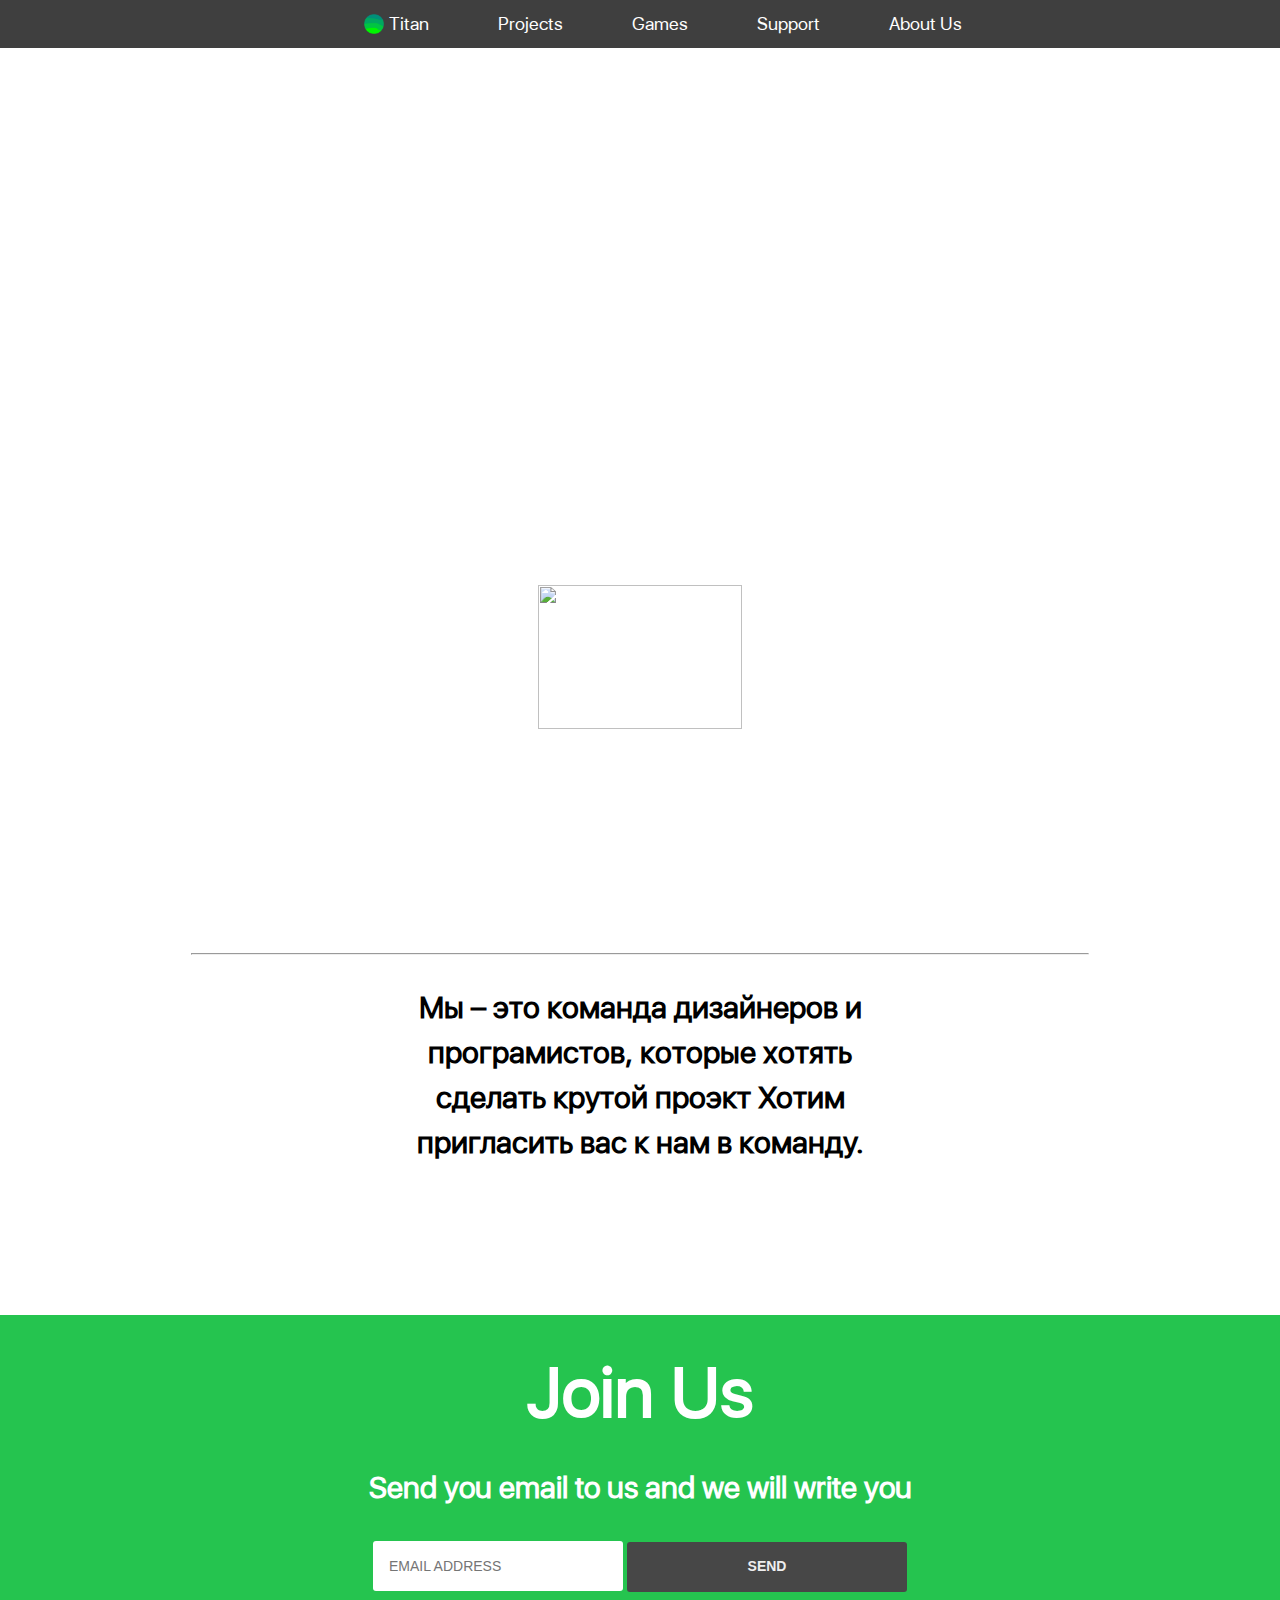
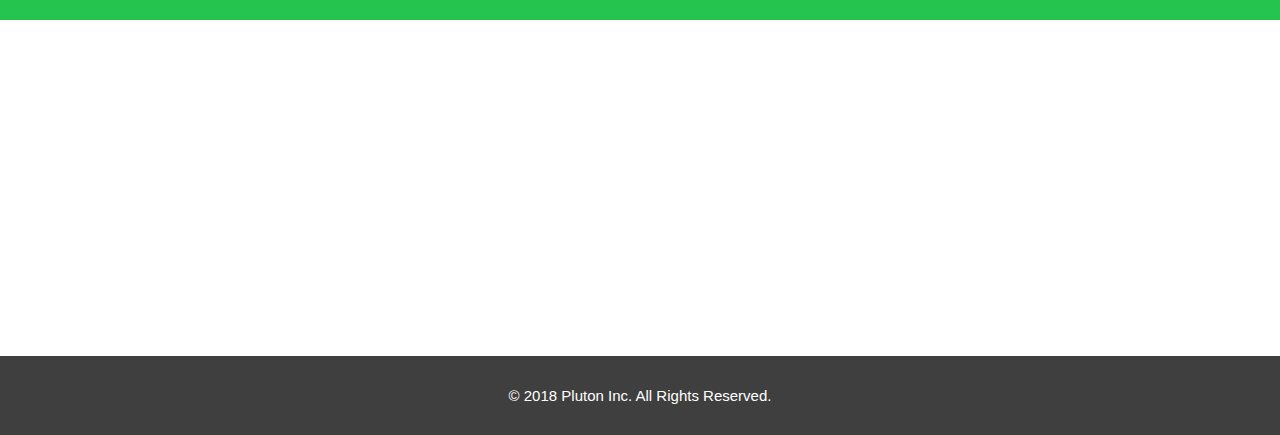
==== index.html @ fa15dbd5 "titanpl1" ====
<!DOCTYPE>
<html>
<head>
<meta charset="utf-8">
<meta name="viewport" content="width=device-width, initial-scale=0.6">
<title>Pluton</title>
<link rel="icon" href="i.png" type="image/x-icon">
<link href="https://fonts.googleapis.com/css?family=Concert+One" rel="stylesheet">
<link rel="stylesheet" href="css/style.css">
<style>
body{
margin:0;
padding:0;
}


@font-face {
    font-family: Apple; 
    src: url(9651.ttf); 
   }
   h1 {
    font-family: Apple;
    font-weight: bold;
   }

.lar{
    background:url(i.png) no-repeat left center; 
    background-size: 20px; 
    display:inline-block;
    vertical-align:bottom;
    padding-left: 25px;


}

.parallax { 
   
    background-image: url("j.jpg");

    
    height:65%;

    /* Create the parallax scrolling effect */
    background-attachment: fixed;
    background-position: center;
    background-repeat: no-repeat;
    background-size: cover;
}
.parallas { 
   
   background-image: url("l.jpg");

   
   height: 150px; 
   width: 100%;

   /* Create the parallax scrolling effect */
   background-attachment: fixed;
   background-position: center;
   background-repeat: no-repeat;
   background-size: cover;
}
img{
margin: 0px;
padding: 0px;


}    
#u{
    position: fixed;
    margin: 0px;
    padding:0px;
    width: 100%;
    top: -16px;
}
li>a{
text-decoration:none;
color:white;
transition: 0.3s;
}

.image {
	position: relative;
	
}

h2 {
    font-family: Concert One;
    color:white;
	position: absolute;
	top	: 200px;
	left: 0;
	
}
p{

font-family: Apple;
font-weight: bold;
font-size: 30px;
color:rgb(0, 0, 0);
-webkit-font-smoothing: antialiased;
width: 40%;
}
   h3{
    margin: 0px;
    font-family: Apple;
    font-weight: bold;
    font-size: 70px;
    color:rgb(255, 255, 255);
    -webkit-font-smoothing: antialiased;
   }
   h4{
    margin: 0px;
    font-family: Apple;
    font-weight: bold;
    font-size: 30px;
    color:rgb(255, 255, 255);
    -webkit-font-smoothing: antialiased;
   }
   h5{

    margin: 0px;
    font-family: Arial;
    font-weight: normal;
    font-size: 15px;
    color:rgb(255, 255, 255);
    -webkit-font-smoothing: antialiased;
   }

</style>

</head>
             

<body>
<nav id="u">
<center>
<ul class="op">
        
<li><a href="#"class="lar">Titan</a></li>
<li><a href="pro.html">Projects</a></li>
<li><a href="ind.html">Games</a></li>
<li><a href="sup.html">Support</a></li>
<li><a href="about.html">About Us</a></li>


<script src="https://www.gstatic.com/firebasejs/4.9.1/firebase.js"></script>
<script>
  // Initialize Firebase
  var config = {
    apiKey: "AIzaSyA7Zx9JoY5q5rNnSoeyCvWD6diNMVBMjug",
    authDomain: "pluto-39d83.firebaseapp.com",
    databaseURL: "https://pluto-39d83.firebaseio.com",
    projectId: "pluto-39d83",
    storageBucket: "",
    messagingSenderId: "145833631092"
  };
  firebase.initializeApp(config);
</script>



</ul>
</center>
</nav> 

<script>
        var h_hght = -15; 
        var h_mrg = 0;    
                         
        $(function(){
         
            var elem = $('#u');
            var top = $(this).scrollTop();
             
            if(top > h_hght){
                elem.css('top', h_mrg);
            }           
             
            $(window).scroll(function(){
                top = $(this).scrollTop();
                 
                if (top+h_mrg < h_hght) {
                    elem.css('top', (h_hght-top));
                } else {
                    elem.css('top', h_mrg);
                }
            });
         
        });
        </script>
<center>
        <div class="parallax"></div>

   
<img src="pl.png" width="40%">
<hr style="width:70%">

<p>Мы – это команда дизайнеров и програмистов, которые хотять сделать крутой проэкт Хотим пригласить вас к нам в команду.</p>






<div id="login">
  
    <br>
    <br>
    <h3>Join Us</h3>
    <br>
    <br>
    <h4>Send you email to us and we will write you</h4>
    <br>
    <br>
    
<form method="POST">

<input type="email" id="user_login" class="login"  placeholder="EMAIL ADDRESS" value="" name="epal" required >
<input type="submit" value="Send" class="login">
</form>


</div>
</center> 
<br>
<br>
<div class="parallas"></div>

<center>
<footer class="op">
    <br>
       <h5> © 2018 Pluton Inc. All Rights Reserved.</h5>
       <br>

</footer>
</center>
</body>
















</html>
---- css/style.css ----
@charset "utf-8";





h1{
    font-family: Apple;
    font-size: 60px;
    color:rgb(0, 0, 0);
    -webkit-font-smoothing: antialiased;
   }
   p{
	width: 50%;
		font-family: Apple;
		font-size: 20px;
		color:rgb(0, 0, 0);
		-webkit-font-smoothing: antialiased;
		
	   }
li{
    font-family: Apple;
        list-style-type: none;
        color: rgb(255, 255, 255);
        padding: 5px;
        padding-left: 50px;
        margin: 5px;
        display: inline;
        
        font-size: 18px;
        
        font-feature-settings: 'kern';
    -webkit-font-smoothing: antialiased;
    font-synthesis: none;
    -webkit-font-feature-settings: 'kern';
}


input {
	border: none;
	font-family: 'Open Sans', Arial, sans-serif;
	font-size: 14px;
	line-height: 1.5em;
	padding: 0;
	-webkit-appearance: none;
}

p {
	line-height: 1.5em;
}

.clearfix { *zoom: 1; } /* For IE 6/7 */
.clearfix:before, .clearfix:after {
	display: table;
	content: "";
}
.clearfix:after { clear: both; }

/* ---------- LOGIN ---------- */

#login {
	margin: 150px auto;
	width: 100%px;
	background-color: #25C44F;
}

#login form span {
	background-color: #363b41;
	border-radius: 3px 3px 3px 3px;
	-moz-border-radius: 3px 3px 3px 3px;
	-webkit-border-radius: 3px 3px 3px 3px;
	color: #606468;
	display: block;
	float: left;
	height: 50px;
	line-height: 50px;
	text-align: center;
	width: 50px;
}

#login form input {
	height: 50px;
	
	outline:none;
}

#login form input[type="email"], input[type="password"] {
	background-color: #ffffff;
	border-radius: 3px 3px 3px 3px;
	-moz-border-radius: 3px 3px 3px 3px;
	-webkit-border-radius: 3px 3px 3px 3px;
	color: #5c5c5c;
	margin-bottom: 1em;
	padding: 0 16px;
	width: 250px;
}

#login form input:focus {
	color:rgb(70, 70, 70);
}

#login form input[type="submit"] {
	transition: 0,5s;
	border-radius: 3px;
	-moz-border-radius: 3px;
	-webkit-border-radius: 3px;
	background-color: #474747;
	color: #eee;
	font-weight: bold;
	margin-bottom: 2em;
	text-transform: uppercase;
	cursor:pointer;
	width: 280px;
}
#login form input[type="submit"]:hover {
	background-color: #636363;
}

#login > p {
	text-align: center;
}

#login > p span {
	padding-left: 5px;
}

/* ����� ���� vladmaxi, ����� ������� */
.vladmaxi-top{
	line-height: 24px;
	font-size: 11px;
	background: #eee;
	text-transform: uppercase;
	z-index: 9999;
	position: fixed;
	top:0;
	left:0;
	width:100%;
	font-family: calibri;
	font-size: 13px;
	box-shadow: 1px 0px 2px rgba(0,0,0,0.2);
	-webkit-animation: slideOut 0.5s ease-in-out 0.3s backwards;
}
@-webkit-keyframes slideOut{
	0%{top:-30px; opacity: 0;}
	100%{top:0px; opacity: 1;}
}
a:hover{
	color:#25C44F;
	
	}
	.op{
		
		padding: 13px;
		border: solid 0px black; 
		float: center;
		background: rgb(63, 63, 63);
		filter: alpha(Opacity=70);
	}
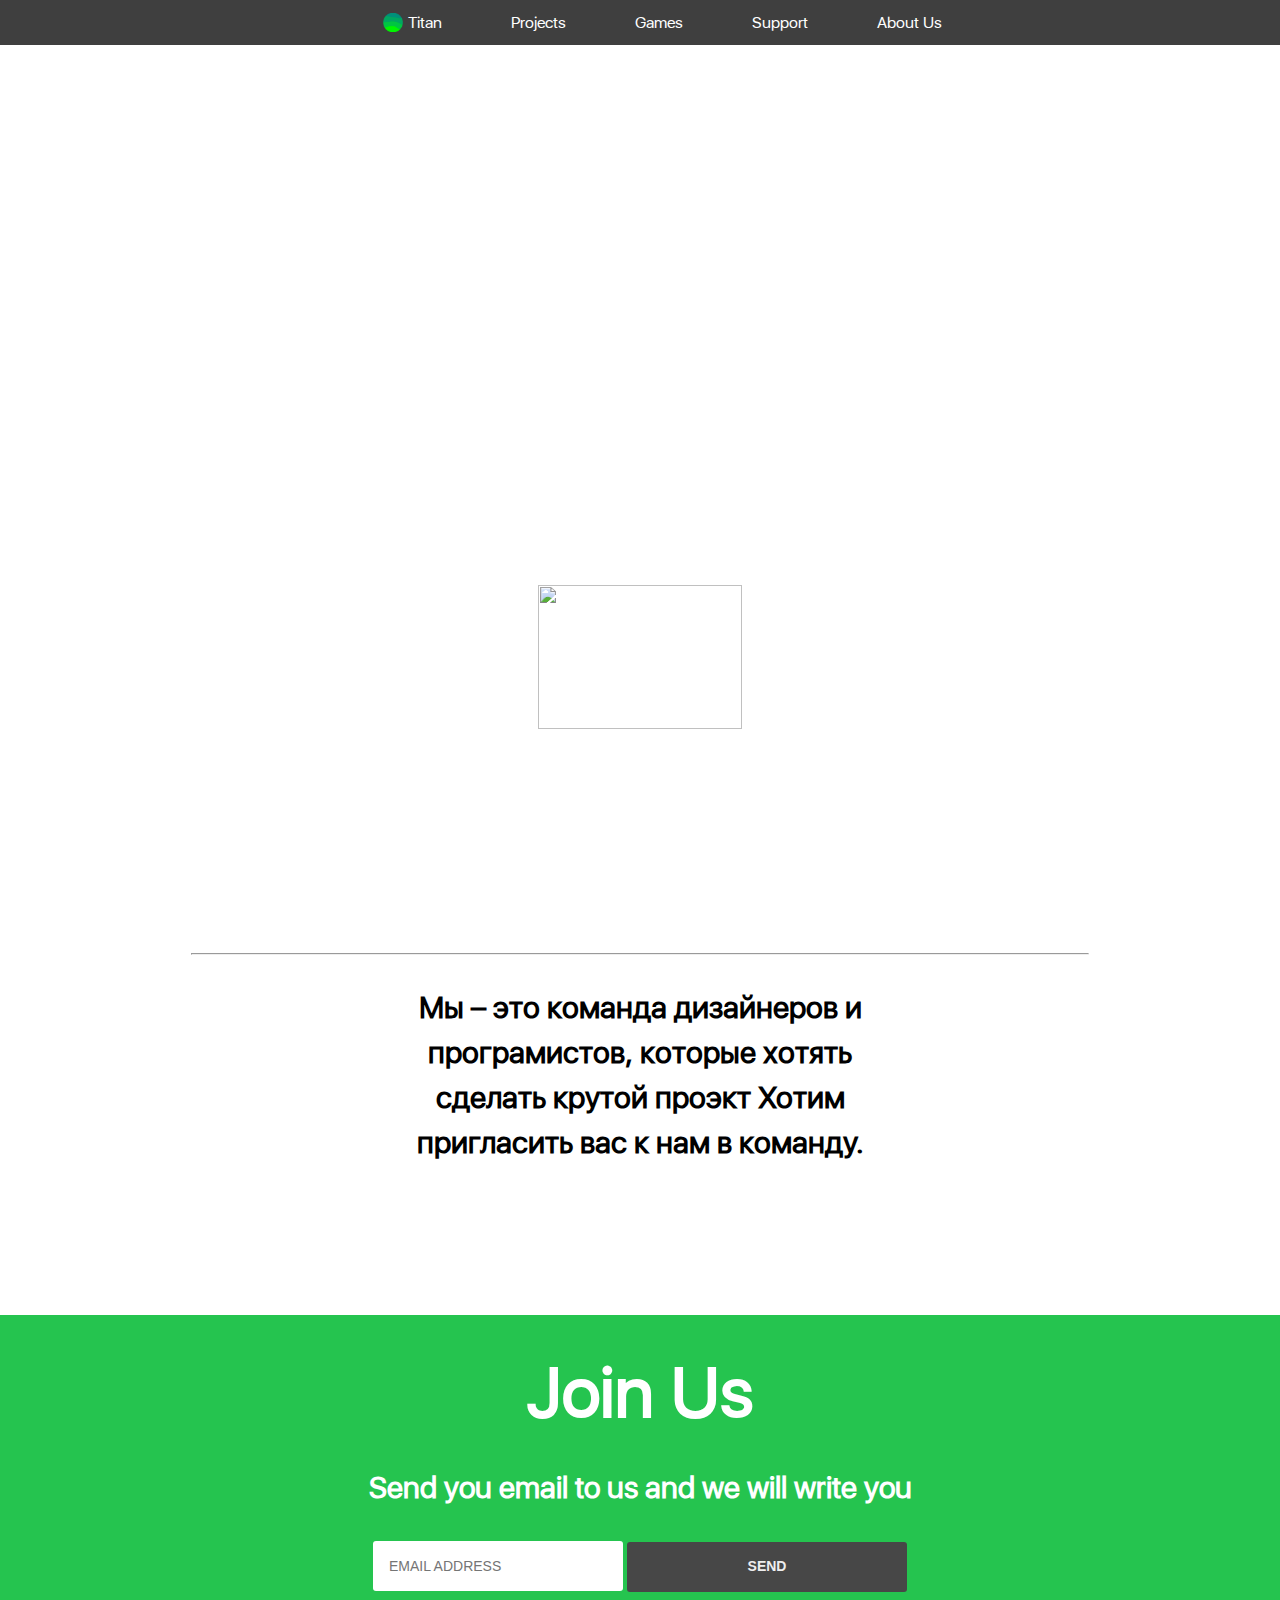
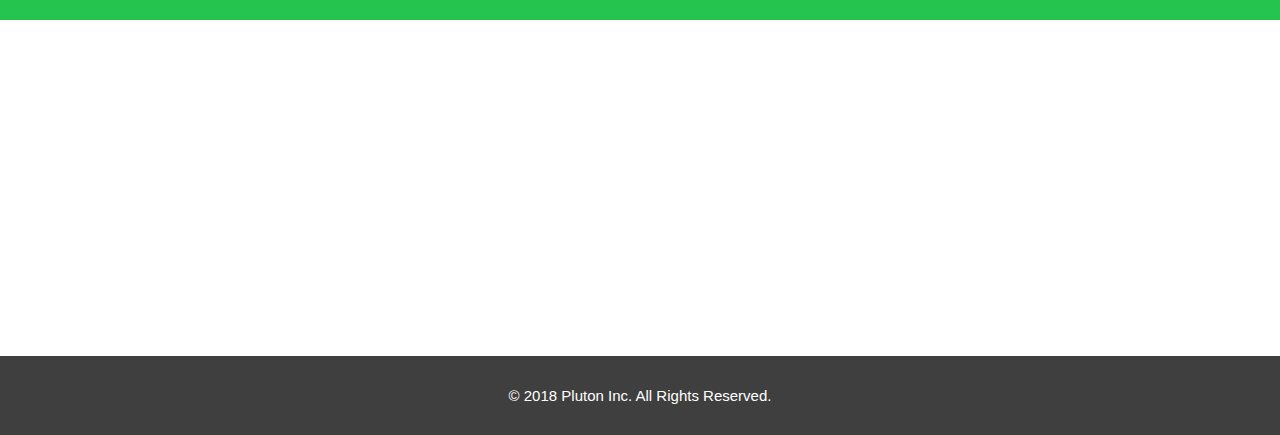
==== commit 3b1173db: "titan2" ====
--- a/index.html
+++ b/index.html
@@ -3,7 +3,7 @@
 <head>
 <meta charset="utf-8">
 <meta name="viewport" content="width=device-width, initial-scale=0.6">
-<title>Pluton</title>
+<title>Titan</title>
 <link rel="icon" href="i.png" type="image/x-icon">
 <link href="https://fonts.googleapis.com/css?family=Concert+One" rel="stylesheet">
 <link rel="stylesheet" href="css/style.css">
--- a/css/style.css
+++ b/css/style.css
@@ -27,7 +27,7 @@
         margin: 5px;
         display: inline;
         
-        font-size: 18px;
+        font-size: 16px;
         
         font-feature-settings: 'kern';
     -webkit-font-smoothing: antialiased;
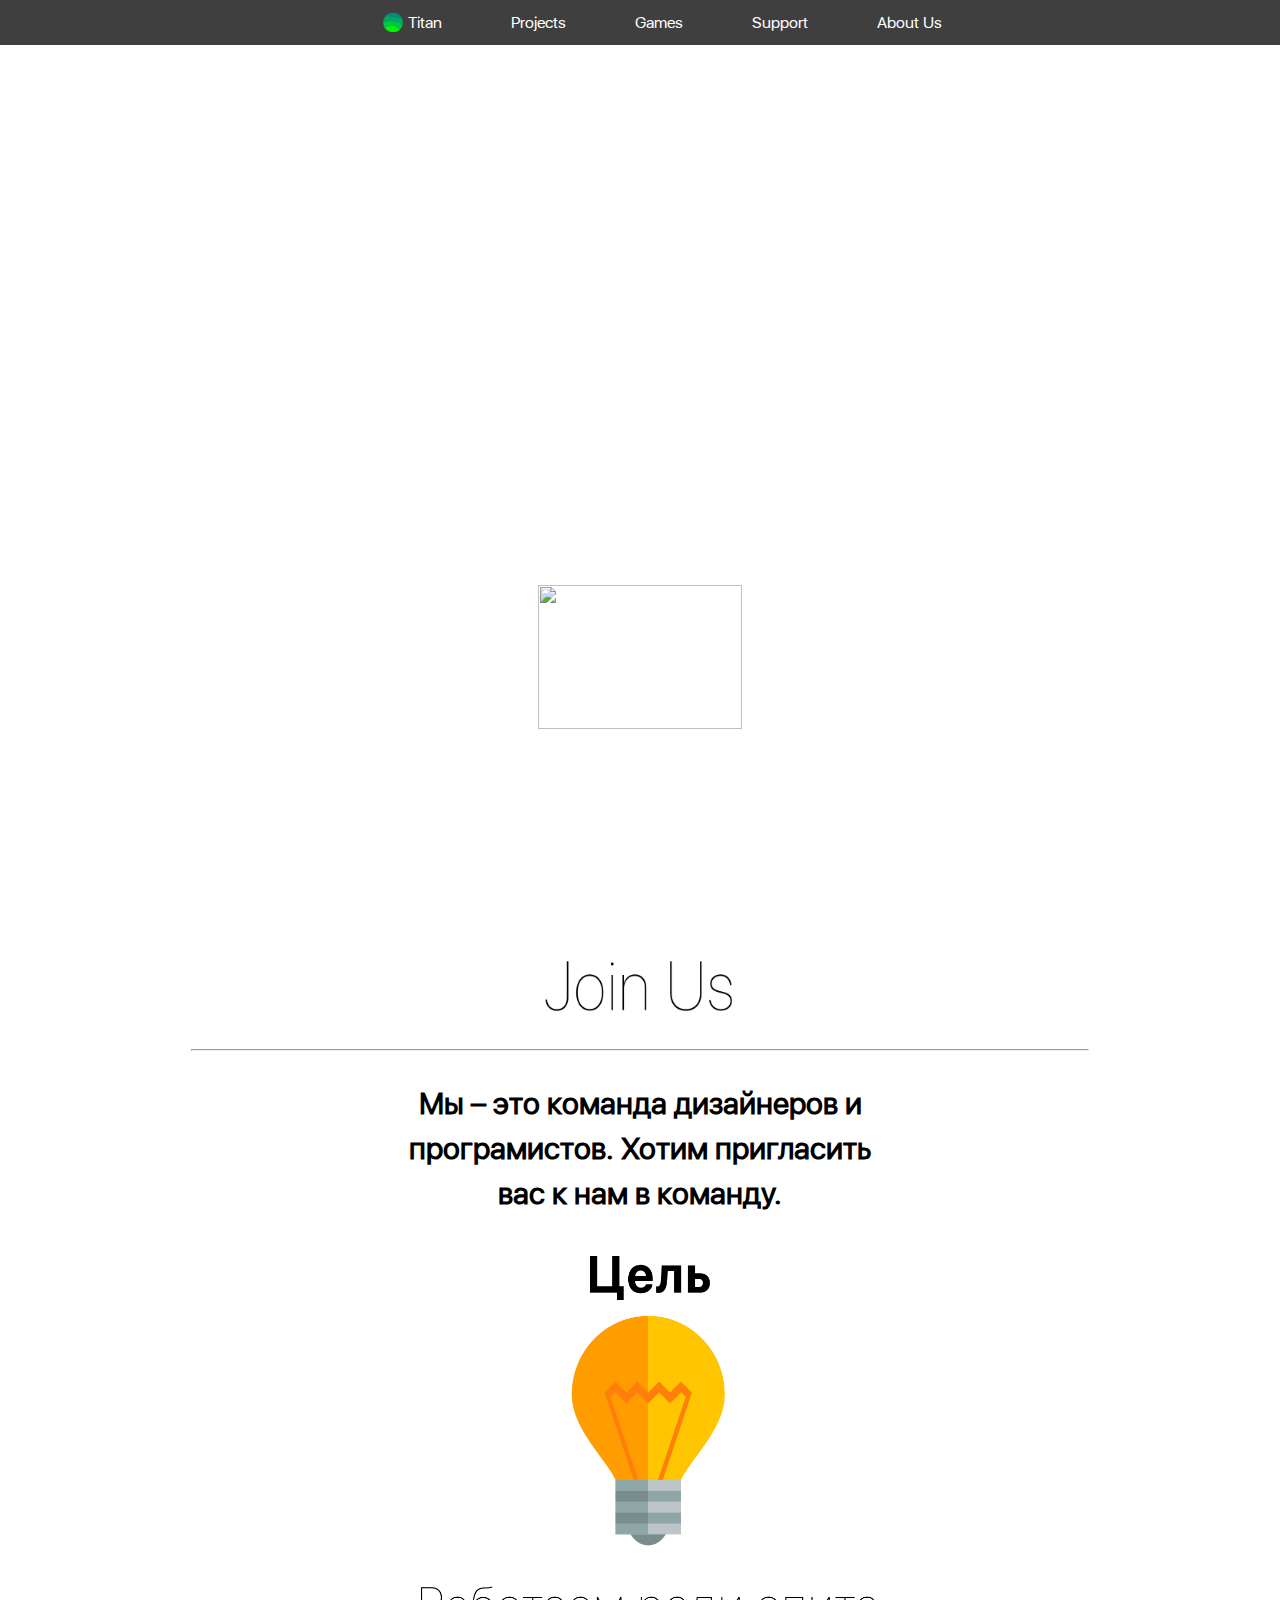
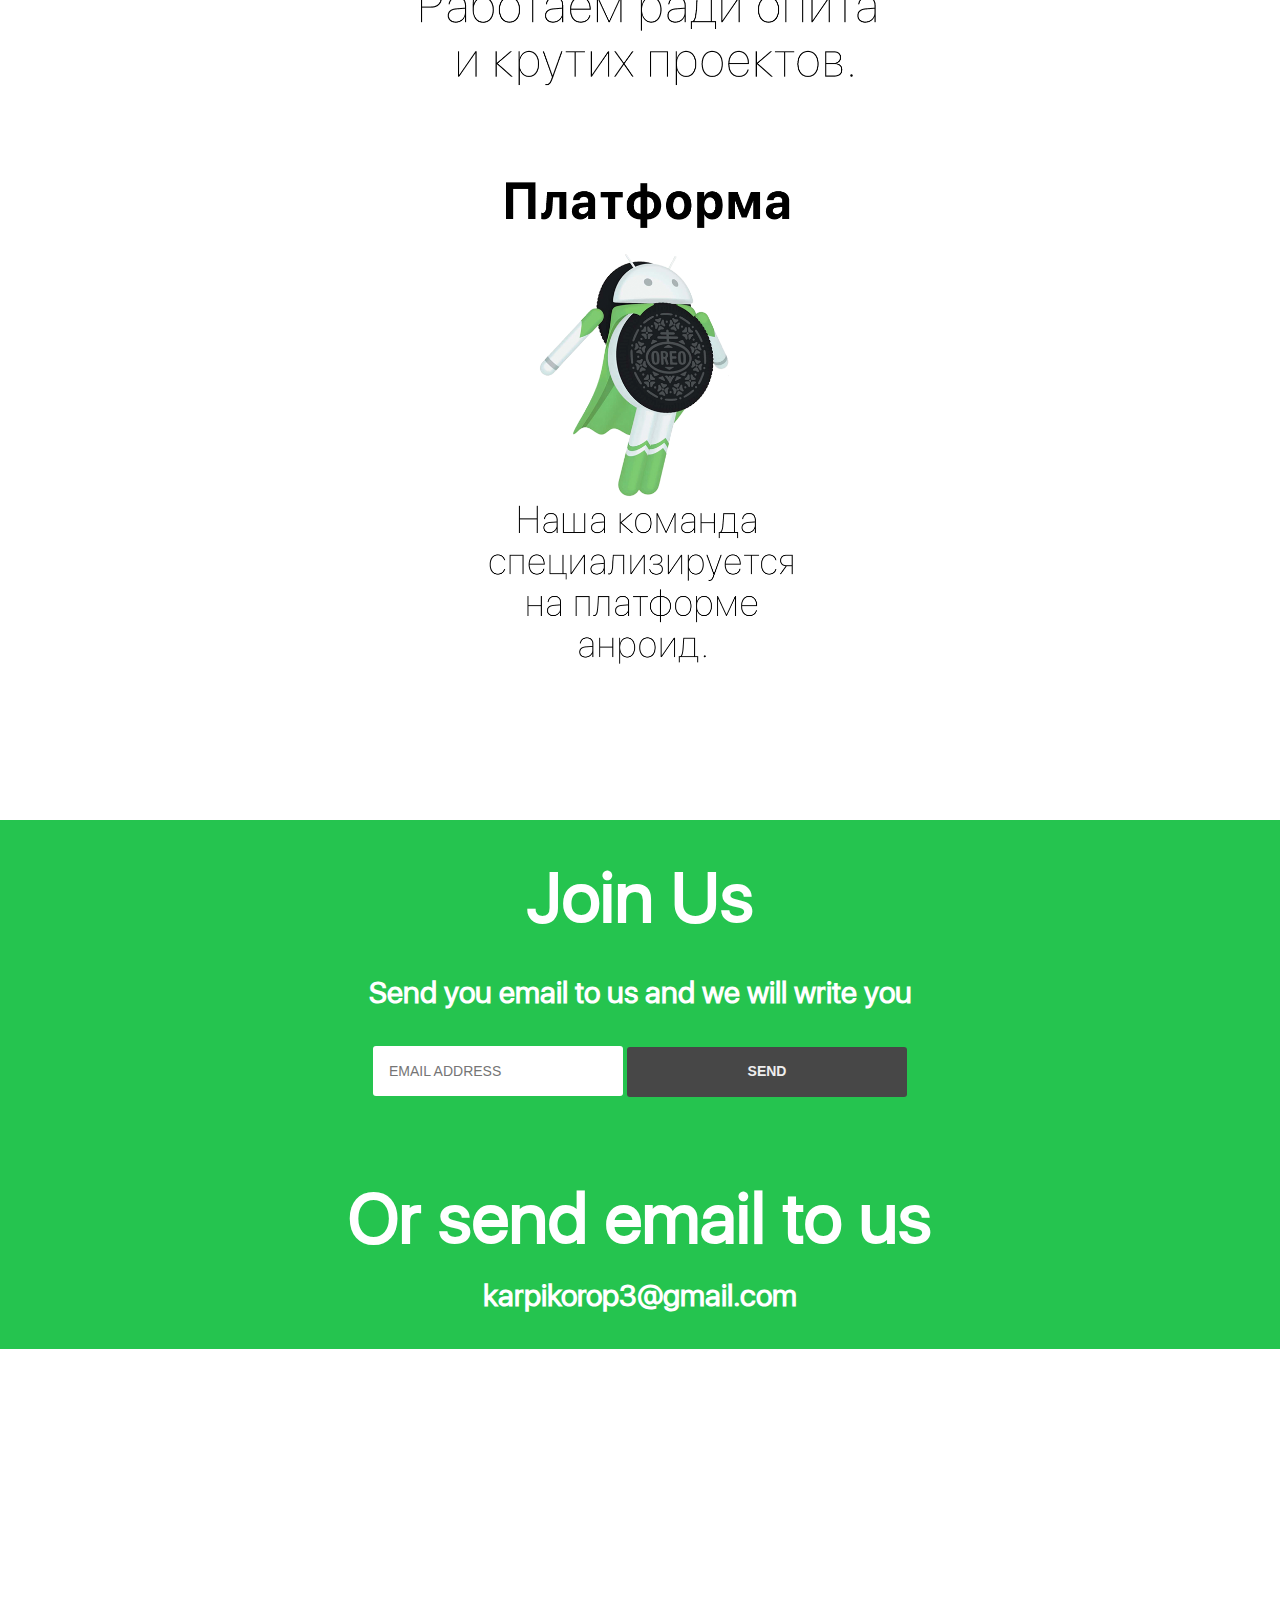
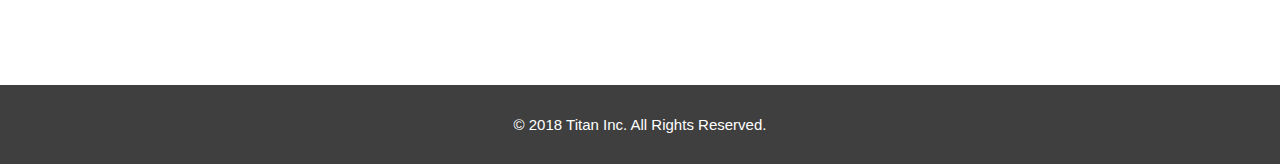
==== commit 123a44f0: "2" ====
--- a/index.html
+++ b/index.html
@@ -5,8 +5,10 @@
 <meta name="viewport" content="width=device-width, initial-scale=0.6">
 <title>Titan</title>
 <link rel="icon" href="i.png" type="image/x-icon">
+<script src="https://ajax.googleapis.com/ajax/libs/jquery/3.3.1/jquery.min.js"></script>
 <link href="https://fonts.googleapis.com/css?family=Concert+One" rel="stylesheet">
 <link rel="stylesheet" href="css/style.css">
+
 <style>
 body{
 margin:0;
@@ -66,6 +68,22 @@
 
 
 }    
+li{
+    font-family: Apple;
+        list-style-type: none;
+        color: rgb(255, 255, 255);
+        padding: 5px;
+        padding-left: 50px;
+        margin: 5px;
+        display: inline;
+        
+        font-size: 16px;
+        
+        font-feature-settings: 'kern';
+    -webkit-font-smoothing: antialiased;
+    font-synthesis: none;
+    -webkit-font-feature-settings: 'kern';
+}
 #u{
     position: fixed;
     margin: 0px;
@@ -126,13 +144,16 @@
     color:rgb(255, 255, 255);
     -webkit-font-smoothing: antialiased;
    }
-
+a:hover{
+	opacity: 0.5;
+}
 </style>
 
 </head>
              
 
 <body>
+
 <nav id="u">
 <center>
 <ul class="op">
@@ -144,63 +165,59 @@
 <li><a href="about.html">About Us</a></li>
 
 
-<script src="https://www.gstatic.com/firebasejs/4.9.1/firebase.js"></script>
-<script>
-  // Initialize Firebase
-  var config = {
-    apiKey: "AIzaSyA7Zx9JoY5q5rNnSoeyCvWD6diNMVBMjug",
-    authDomain: "pluto-39d83.firebaseapp.com",
-    databaseURL: "https://pluto-39d83.firebaseio.com",
-    projectId: "pluto-39d83",
-    storageBucket: "",
-    messagingSenderId: "145833631092"
-  };
-  firebase.initializeApp(config);
-</script>
+
 
 
 
 </ul>
 </center>
 </nav> 
-
 <script>
-        var h_hght = -15; 
-        var h_mrg = 0;    
-                         
-        $(function(){
-         
-            var elem = $('#u');
-            var top = $(this).scrollTop();
-             
-            if(top > h_hght){
-                elem.css('top', h_mrg);
-            }           
-             
-            $(window).scroll(function(){
-                top = $(this).scrollTop();
-                 
-                if (top+h_mrg < h_hght) {
-                    elem.css('top', (h_hght-top));
-                } else {
-                    elem.css('top', h_mrg);
-                }
-            });
-         
-        });
-        </script>
+  function check(elem,gName,right){
+   var radio = document.getElementsByName(gName);
+   if (radio[right].checked)
+    elem.style.backgroundColor = "green";
+    else
+    elem.style.backgroundColor = "red";
+  }
+$(function(){
+  $('a[href^="#"]').on('click', function(event) {
+    // отменяем стандартное действие
+    event.preventDefault();
+    
+    var sc = $(this).attr("href"),
+        dn = $(sc).offset().top;
+    /*
+    * sc - в переменную заносим информацию о том, к какому блоку надо перейти
+    * dn - определяем положение блока на странице
+    */
+    
+    $('html, body').animate({scrollTop: dn}, 1000);
+    
+    /*
+    * 1000 скорость перехода в миллисекундах
+    */
+  });
+});
+</script>
+
 <center>
         <div class="parallax"></div>
 
-   
+    
 <img src="pl.png" width="40%">
+<br>
+<a href="#login" style="transition: 0.3s;"><img src="j.png" width="15%"></a>
+
+
 <hr style="width:70%">
 
-<p>Мы – это команда дизайнеров и програмистов, которые хотять сделать крутой проэкт Хотим пригласить вас к нам в команду.</p>
-
-
-
-
+<p>Мы – это команда дизайнеров и програмистов. Хотим пригласить вас к нам в команду.</p>
+
+
+<img src="t.png" width="40%">
+<br>
+<img src="r.png" width="40%">
 
 
 <div id="login">
@@ -213,14 +230,20 @@
     <h4>Send you email to us and we will write you</h4>
     <br>
     <br>
+
     
 <form method="POST">
 
 <input type="email" id="user_login" class="login"  placeholder="EMAIL ADDRESS" value="" name="epal" required >
 <input type="submit" value="Send" class="login">
 </form>
-
-
+<br>
+    <br>
+    <h3>Or send email to us</h3>
+    <br>
+    <h4>karpikorop3@gmail.com</h4>
+    <br>
+    <br>
 </div>
 </center> 
 <br>
@@ -230,7 +253,7 @@
 <center>
 <footer class="op">
     <br>
-       <h5> © 2018 Pluton Inc. All Rights Reserved.</h5>
+       <h5> © 2018 Titan Inc. All Rights Reserved.</h5>
        <br>
 
 </footer>
--- a/css/style.css
+++ b/css/style.css
@@ -18,22 +18,7 @@
 		-webkit-font-smoothing: antialiased;
 		
 	   }
-li{
-    font-family: Apple;
-        list-style-type: none;
-        color: rgb(255, 255, 255);
-        padding: 5px;
-        padding-left: 50px;
-        margin: 5px;
-        display: inline;
-        
-        font-size: 16px;
-        
-        font-feature-settings: 'kern';
-    -webkit-font-smoothing: antialiased;
-    font-synthesis: none;
-    -webkit-font-feature-settings: 'kern';
-}
+
 
 
 input {
